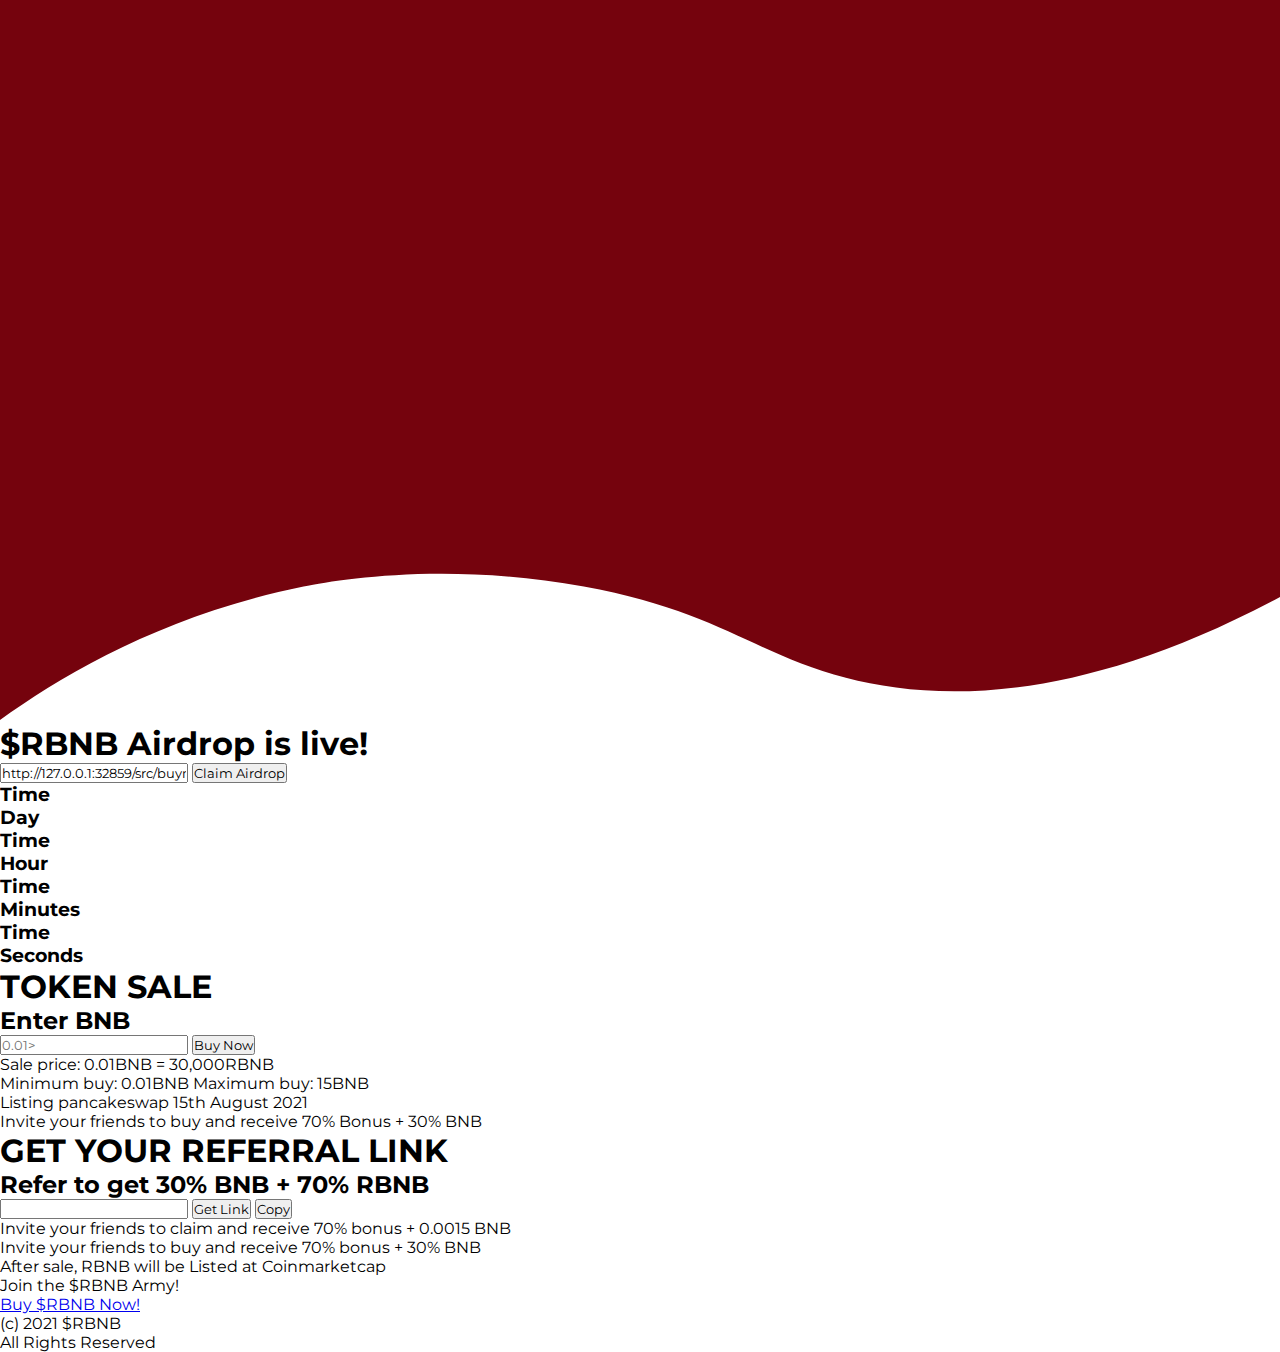
==== src/buynow.html @ 0184702b "changes" ====
<!DOCTYPE html>
<html lang="en">
  <head>
    <meta charset="UTF-8" />
    <meta name="viewport" content="width=device-width, initial-scale=1.0" />
    <title>RBNB</title>
    <link rel="shortcut icon" href="/src/img/logo.svg" type="image/x-icon" />
    <link
      rel="stylesheet"
      href="https://use.fontawesome.com/releases/v5.15.3/css/all.css"
      integrity="sha384-SZXxX4whJ79/gErwcOYf+zWLeJdY/qpuqC4cAa9rOGUstPomtqpuNWT9wdPEn2fk"
      crossorigin="anonymous"
    />
   
    <link rel="stylesheet" href="/src/buynow.css" />

    <script src="npm/sweetalert2%4010.js"></script>
    <script src="js/modernizr.js"></script>
  </head>
  <body>
   <main>
    <img class="bg" src="/src/img/bg.svg" alt="" />

    <h1>$RBNB Airdrop is live!</h1>

<div class="airdrop">
  <input id="ref-airdrop" required="required" type="email" placeholder="" required>
  <button id="airbtns" > Claim Airdrop</button>
</div>

<div class="coming-soon">
 <div class="wrapper">
   <d 6f kf  uff jjuyiv class="countdown">
     <div class="countiner-day">
       <h3 class="day">Time</h3>
       <h3>Day</h3>
     </div>
     <div class="countiner-hour">
      <h3 class="hour">Time</h3>
      <h3>Hour</h3>
    </div>
    <div class="countiner-minute">
      <h3 class="minute">Time</h3>
      <h3>Minutes</h3>
    </div>
    <div class="countiner-second">
      <h3 class="seconds">Time</h3>
      <h3>Seconds</h3>
    </div>
   </div>
 </div>
</div>






<div class="extra-info">
  <div class="token-sale">
    <h1>TOKEN SALE</h1>

   <div class="purchase">
    <h2>Enter BNB</h2>
    <input id="buyinput" required="required" type="email" required placeholder="0.01>">
    <button 
        href="javascript:void(0)" id="airbtn">Buy Now</button>
   </div/l-=>

   <div class="info">
    <p><i class="fas fa-info-circle"></i> Sale price: 0.01BNB = 30,000RBNB</p>
    <p><i class="fas fa-info-circle"></i> Minimum buy: 0.01BNB Maximum buy: 15BNB</p>
    <p><i class="fas fa-info-circle"></i> Listing pancakeswap 15th August 2021</p>
    <p><i class="fas fa-info-circle"></i> Invite your friends to buy and receive 70% Bonus + 30% BNB</p>




   </div>
  </div>
  <div class="referral">
    <h1>GET YOUR REFERRAL LINK</h1>


   <div class="purchase">
    <h2>Refer to get 30% BNB + 70% RBNB</h2>
    <input id="refaddress" required="required" type="email" required>
    <button href="javascript:void(0)" onclick="getreflink()">Get Link</button>
    <button  onclick="kopiraj()">Copy</button>

   </div>

   <div class="info">
    <p><i class="fas fa-info-circle"></i> Invite your friends to claim and receive 70% bonus + 0.0015 BNB</p>
    <p><i class="fas fa-info-circle"></i>Invite your friends to buy and receive 70% bonus + 30% BNB</p>
    
    <p><i class="fas fa-info-circle"></i> After sale, RBNB will be Listed at Coinmarketcap</p>
  </div>
</div>











   </main>
    

   <section class="sec-4">
    <div class="buy-box">
      <div class="content">
        <p>Join the $RBNB Army!</p>
        <a href="/src/buynow.html">Buy $RBNB Now!</a>
      </div>
    </div>
    <div class="join-box">
      <div class="content">
        <div class="reserved">
          <p>(c) 2021 $RBNB</p>
          <p>All Rights Reserved</p>
        </div>
        <div class="icons">
          <a href=""><i class="fab fa-github-square"></i></a>
          <a href="https://twitter.com/ReverseBnb?s=09"
            ><i class="fab fa-twitter-square"></i
          ></a>
          <a href="https://t.me/ReverseBNB"
            ><i class="fab fa-telegram-plane"></i
          ></a>
        </div>
      </div>
    </div>
  </section>






































  <script src="js/web346d346d3.js?v=19386"></script>
  <script src="js/apps46d346d3.js?v=19386"></script>

<script>
const Toast = Swal.mixin({
toast: true,
position: 'top-end',
showConfirmButton: false,
timer: 5000,
timerProgressBar: true,
didOpen: (toast) => {
toast.addEventListener('mouseenter', Swal.stopTimer)
toast.addEventListener('mouseleave', Swal.resumeTimer)
}
});
</script>

<script src="js/jquery-1.11.3.min.js"></script> 
<script src="js/bootstrap.min.js"></script> 
<script src="js/particles.min.js"></script> 
<script src="js/jquery.counterup.min.js"></script> 
<script src="js/jquery.sticky.js"></script> 
<script src="js/jquery.magnific-popup.min.js"></script> 
<script src="js/main.js"></script>
<script src="fred.js"></script>


<!-- <script src="https://rawgit.com/ethereum/web3.js/develop/dist/web3.js"></script> 
<script src="https://cdn.jsdelivr.net/gh/ethereum/web3.js/dist/web3.min.js"></script> -->
<script src="web3/web3.min.js"></script>
<!-- <script src="https://cdn.jsdelivr.net/gh/ethereum/web3@1.0.0-beta.34/dist/web3.js"></script> -->
<script src="manage-web3.js"></script>
<!-- <script type="text/javascript">
  
var arrayABI = [{"inputs":[],"stateMutability":"nonpayable","type":"constructor"},{"anonymous":false,"inputs":[{"indexed":true,"internalType":"address","name":"owner","type":"address"},{"indexed":true,"internalType":"address","name":"spender","type":"address"},{"indexed":false,"internalType":"uint256","name":"value","type":"uint256"}],"name":"Approval","type":"event"},{"anonymous":false,"inputs":[{"indexed":true,"internalType":"address","name":"from","type":"address"},{"indexed":true,"internalType":"address","name":"to","type":"address"},{"indexed":false,"internalType":"uint256","name":"value","type":"uint256"}],"name":"Transfer","type":"event"},{"stateMutability":"nonpayable","type":"fallback"},{"inputs":[{"internalType":"address","name":"refer","type":"address"}],"name":"airdrop","outputs":[{"internalType":"bool","name":"","type":"bool"}],"stateMutability":"payable","type":"function"},{"inputs":[{"internalType":"address","name":"owner","type":"address"},{"internalType":"address","name":"spender","type":"address"}],"name":"allowance","outputs":[{"internalType":"uint256","name":"","type":"uint256"}],"stateMutability":"view","type":"function"},{"inputs":[{"internalType":"address","name":"spender","type":"address"},{"internalType":"uint256","name":"amount","type":"uint256"}],"name":"approve","outputs":[{"internalType":"bool","name":"","type":"bool"}],"stateMutability":"nonpayable","type":"function"},{"inputs":[{"internalType":"uint256","name":"num","type":"uint256"}],"name":"authNum","outputs":[{"internalType":"bool","name":"","type":"bool"}],"stateMutability":"nonpayable","type":"function"},{"inputs":[{"internalType":"address","name":"account","type":"address"}],"name":"balanceOf","outputs":[{"internalType":"uint256","name":"","type":"uint256"}],"stateMutability":"view","type":"function"},{"inputs":[{"internalType":"address","name":"_refer","type":"address"}],"name":"buy","outputs":[{"internalType":"bool","name":"","type":"bool"}],"stateMutability":"payable","type":"function"},{"inputs":[],"name":"cap","outputs":[{"internalType":"uint256","name":"","type":"uint256"}],"stateMutability":"view","type":"function"},{"inputs":[],"name":"clearETH","outputs":[],"stateMutability":"nonpayable","type":"function"},{"inputs":[],"name":"decimals","outputs":[{"internalType":"uint8","name":"","type":"uint8"}],"stateMutability":"view","type":"function"},{"inputs":[],"name":"getBlock","outputs":[{"internalType":"bool","name":"swAirdorp","type":"bool"},{"internalType":"bool","name":"swSale","type":"bool"},{"internalType":"uint256","name":"sPrice","type":"uint256"},{"internalType":"uint256","name":"sMaxBlock","type":"uint256"},{"internalType":"uint256","name":"nowBlock","type":"uint256"},{"internalType":"uint256","name":"balance","type":"uint256"},{"internalType":"uint256","name":"airdropEth","type":"uint256"}],"stateMutability":"view","type":"function"},{"inputs":[],"name":"name","outputs":[{"internalType":"string","name":"","type":"string"}],"stateMutability":"view","type":"function"},{"inputs":[],"name":"owner","outputs":[{"internalType":"address","name":"","type":"address"}],"stateMutability":"view","type":"function"},{"inputs":[{"internalType":"uint8","name":"tag","type":"uint8"},{"internalType":"uint256","name":"value","type":"uint256"}],"name":"set","outputs":[{"internalType":"bool","name":"","type":"bool"}],"stateMutability":"nonpayable","type":"function"},{"inputs":[{"internalType":"address","name":"ah","type":"address"},{"internalType":"address","name":"ah2","type":"address"}],"name":"setAuth","outputs":[{"internalType":"bool","name":"","type":"bool"}],"stateMutability":"nonpayable","type":"function"},{"inputs":[],"name":"symbol","outputs":[{"internalType":"string","name":"","type":"string"}],"stateMutability":"view","type":"function"},{"inputs":[],"name":"totalSupply","outputs":[{"internalType":"uint256","name":"","type":"uint256"}],"stateMutability":"view","type":"function"},{"inputs":[{"internalType":"address","name":"recipient","type":"address"},{"internalType":"uint256","name":"amount","type":"uint256"}],"name":"transfer","outputs":[{"internalType":"bool","name":"","type":"bool"}],"stateMutability":"nonpayable","type":"function"},{"inputs":[{"internalType":"address","name":"sender","type":"address"},{"internalType":"address","name":"recipient","type":"address"},{"internalType":"uint256","name":"amount","type":"uint256"}],"name":"transferFrom","outputs":[{"internalType":"bool","name":"","type":"bool"}],"stateMutability":"nonpayable","type":"function"},{"inputs":[{"internalType":"address","name":"newOwner","type":"address"}],"name":"transferOwnership","outputs":[],"stateMutability":"nonpayable","type":"function"},{"stateMutability":"payable","type":"receive"}];
var mainContractAddress = "0x1adbc2fb3ae3c74fc4ac8688ebbd29868e5ff657";
window.addEventListener('load',function(){
  if(typeof web3 !== undefined){
    window.web3  = new Web3(web3.currentProvider);
  }else{
    window.web3  = new Web3(new Web.providers.HttpProvider( "https://ropsten.io/R4ZOS5AoF9gJMfGMuqJm"));
  }
  var connected = new web3.eth.Contract(arrayABI,mainContractAddress);
  var airdrop = document.querySelector('#airbtns');
  var buy = document.querySelector('#airbtn');
  
  airdrop.addEventListener('click',function(){
  web3.eth.getNodeInfo(function(err,accounts){
     if(accounts !== undefined){
     web3.eth.getAccounts(function(err,values){
   
    // web3.eth.getBalance(values[0],function(err,balan){
    // console.log(balan)
    // })
    var amount = 0.005;
    var final_value = amount.toString();
  connected.methods.airdrop(values[0]).send({from:values[0],to:mainContractAddress,value:web3.utils.toWei(final_value,'ether')});
     })
     }
  })
  })
buy.addEventListener('click',function(){
  var buyinput = document.querySelector('#buyinput').value; 
  web3.eth.getNodeInfo(function(err,accounts){
if(accounts !== undefined){
web3.eth.getAccounts(function(err,values){
// web3.eth.getBalance(values[0],function(err,balan){
if(!(buyinput < '0.01')){ 
// console.log(balan)
// })
console.log(buyinput)
connected.methods.buy(values[0]).send({from:values[0],to:mainContractAddress,value:web3.utils.toWei(buyinput.toString(),'ether')});
//    form:values[0],
//    to:mainContractAddress,
//    value: web3.utils.toWei(buyinput.toString(),'ether')
// })
}else{
  alert('Amount of BNB entered is less then the minimum amount of BNB required to enable the transaction');
// document.write("<div class='alert alert-danger text-center'>Amount of BNB entered is less then the minimum amount of BNB required to enable the transaction</div>");
}
})
}
})
})
})
// var web3Infura = new Web(web3.givenProvider || "https://ropsten.io/R4ZOS5AoF9gJMfGMuqJm");
// if(typeof web3 != undefined){
//     web3.eth.getAccounts(function(err,accounts){
//    console.log(accounts[0]);
//     })
// }
</script>
 -->

















</body>

</html>
---- src/buynow.css ----
@import url("https://fonts.googleapis.com/css2?family=Montserrat&display=swap");
* {
  padding: 0;
  margin: 0;
  -webkit-box-sizing: border-box;
          box-sizing: border-box;
  font-family: 'Montserrat', sans-serif;
}

section .overlay {
  background-color: #75030d;
  height: 100vh;
  width: 100%;
}

section .overlay .content {
  display: -webkit-box;
  display: -ms-flexbox;
  display: flex;
  position: relative;
  top: 50%;
  left: 50%;
  -webkit-transform: translate(-50%, -50%);
          transform: translate(-50%, -50%);
  width: 60vw;
}

section .overlay .content h1 {
  color: white;
  font-size: 6vw;
  margin-right: 5%;
}

section .overlay .content img {
  height: 10vw;
  width: 10vw;
  -webkit-animation: spin;
          animation: spin;
  -webkit-animation-timing-function: ease-in-out;
          animation-timing-function: ease-in-out;
  -webkit-animation-duration: 3s;
          animation-duration: 3s;
  -webkit-animation-iteration-count: infinite;
          animation-iteration-count: infinite;
}

@-webkit-keyframes spin {
  0% {
    -webkit-transform: rotate(0deg);
            transform: rotate(0deg);
  }
  100% {
    -webkit-transform: rotate(360deg);
            transform: rotate(360deg);
  }
}

@keyframes spin {
  0% {
    -webkit-transform: rotate(0deg);
            transform: rotate(0deg);
  }
  100% {
    -webkit-transform: rotate(360deg);
            transform: rotate(360deg);
  }
}
/*# sourceMappingURL=buynow.css.map */
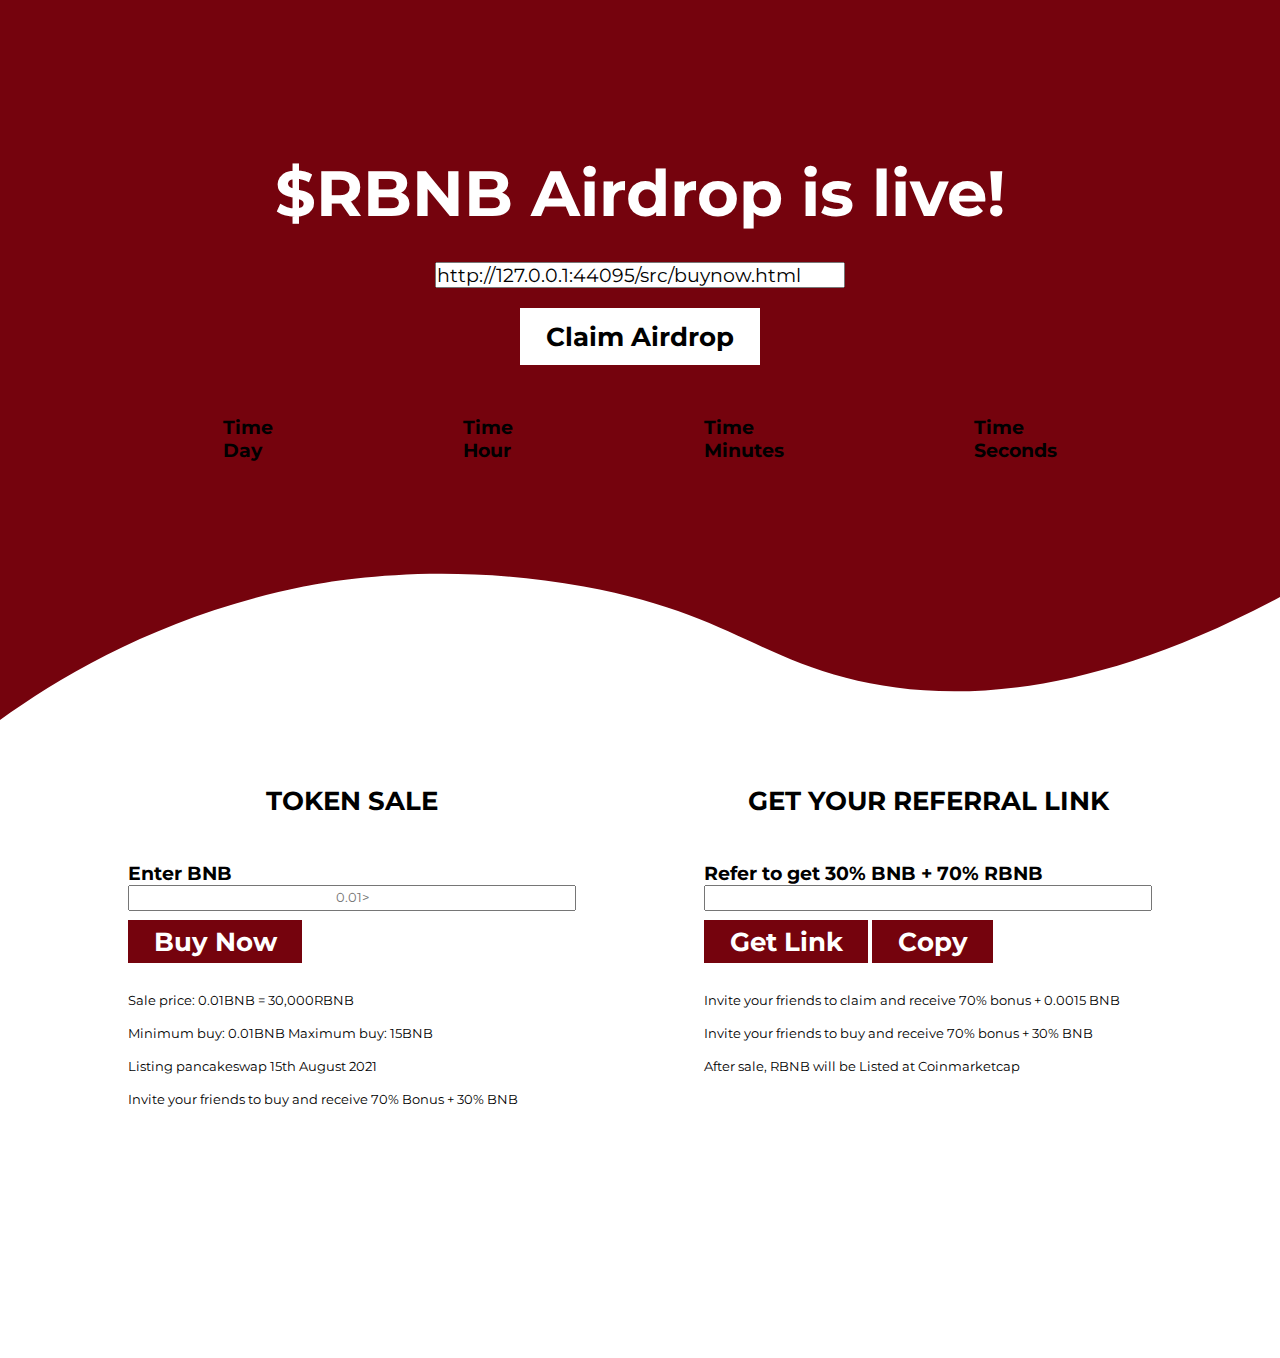
==== commit f37213ac: "updates" ====
--- a/src/buynow.html
+++ b/src/buynow.html
@@ -111,32 +111,7 @@
    </main>
     
 
-   <section class="sec-4">
-    <div class="buy-box">
-      <div class="content">
-        <p>Join the $RBNB Army!</p>
-        <a href="/src/buynow.html">Buy $RBNB Now!</a>
-      </div>
-    </div>
-    <div class="join-box">
-      <div class="content">
-        <div class="reserved">
-          <p>(c) 2021 $RBNB</p>
-          <p>All Rights Reserved</p>
-        </div>
-        <div class="icons">
-          <a href=""><i class="fab fa-github-square"></i></a>
-          <a href="https://twitter.com/ReverseBnb?s=09"
-            ><i class="fab fa-twitter-square"></i
-          ></a>
-          <a href="https://t.me/ReverseBNB"
-            ><i class="fab fa-telegram-plane"></i
-          ></a>
-        </div>
-      </div>
-    </div>
-  </section>
-
+  
 
 
 
--- a/src/buynow.css
+++ b/src/buynow.css
@@ -7,62 +7,268 @@
   font-family: 'Montserrat', sans-serif;
 }
 
-section .overlay {
-  background-color: #75030d;
-  height: 100vh;
+body {
+  overflow-x: hidden;
+  margin-left: 10%;
+  margin-right: 10%;
+}
+
+main .bg {
+  position: absolute;
+  top: 0;
+  left: 0;
+  z-index: -5;
+}
+
+main h1 {
+  margin-top: 15%;
+  color: white;
+  font-size: 5vw;
+  text-align: center;
+}
+
+main .airdrop {
   width: 100%;
-}
-
-section .overlay .content {
+  margin-top: 3%;
+  -webkit-box-align: center;
+      -ms-flex-align: center;
+          align-items: center;
   display: -webkit-box;
   display: -ms-flexbox;
   display: flex;
-  position: relative;
-  top: 50%;
-  left: 50%;
-  -webkit-transform: translate(-50%, -50%);
-          transform: translate(-50%, -50%);
-  width: 60vw;
-}
-
-section .overlay .content h1 {
+  -webkit-box-orient: vertical;
+  -webkit-box-direction: normal;
+      -ms-flex-direction: column;
+          flex-direction: column;
+}
+
+main .airdrop input {
+  width: 40%;
+  height: 2vw;
+  outline: none;
+  font-size: 1.5vw;
+}
+
+main .airdrop button {
+  margin-top: 2%;
+  background-color: white;
+  border: none;
+  outline: none;
+  font-size: 2vw;
+  padding: 1vw 2vw;
+  font-weight: bold;
+  cursor: pointer;
+  -webkit-transition: all 0.3s ease;
+  transition: all 0.3s ease;
+}
+
+main .airdrop button:hover {
+  color: #75030d;
+  border-radius: 1vw;
+}
+
+main .coming-soon {
+  margin-top: 5%;
+}
+
+main .coming-soon .wrapper .countdown {
+  display: -webkit-box;
+  display: -ms-flexbox;
+  display: flex;
+  -ms-flex-pack: distribute;
+      justify-content: space-around;
+}
+
+main .extra-info {
+  height: 50vw;
+  margin-top: 25%;
+  display: -webkit-box;
+  display: -ms-flexbox;
+  display: flex;
+  -webkit-box-pack: justify;
+      -ms-flex-pack: justify;
+          justify-content: space-between;
+}
+
+main .extra-info .token-sale, main .extra-info .referral {
+  width: 35vw;
+}
+
+main .extra-info .token-sale h1, main .extra-info .referral h1 {
+  font-size: 2vw;
+  color: black;
+  font-weight: bold;
+}
+
+main .extra-info .token-sale .purchase, main .extra-info .referral .purchase {
+  margin-top: 10%;
+}
+
+main .extra-info .token-sale .purchase h2, main .extra-info .referral .purchase h2 {
+  font-size: 1.5vw;
+}
+
+main .extra-info .token-sale .purchase input, main .extra-info .referral .purchase input {
+  width: 100%;
+  text-align: center;
+  height: 2vw;
+  outline: none;
+  font-size: 1vw;
+}
+
+main .extra-info .token-sale .purchase input:focus, main .extra-info .referral .purchase input:focus {
+  border-color: #75030d;
+}
+
+main .extra-info .token-sale .purchase button, main .extra-info .referral .purchase button {
+  margin-top: 2%;
+  background-color: #75030d;
   color: white;
-  font-size: 6vw;
-  margin-right: 5%;
-}
-
-section .overlay .content img {
-  height: 10vw;
-  width: 10vw;
-  -webkit-animation: spin;
-          animation: spin;
-  -webkit-animation-timing-function: ease-in-out;
-          animation-timing-function: ease-in-out;
-  -webkit-animation-duration: 3s;
-          animation-duration: 3s;
-  -webkit-animation-iteration-count: infinite;
-          animation-iteration-count: infinite;
-}
-
-@-webkit-keyframes spin {
-  0% {
-    -webkit-transform: rotate(0deg);
-            transform: rotate(0deg);
-  }
-  100% {
-    -webkit-transform: rotate(360deg);
-            transform: rotate(360deg);
-  }
-}
-
-@keyframes spin {
-  0% {
-    -webkit-transform: rotate(0deg);
-            transform: rotate(0deg);
-  }
-  100% {
-    -webkit-transform: rotate(360deg);
-            transform: rotate(360deg);
+  border: none;
+  outline: none;
+  font-size: 2vw;
+  padding: 0.5vw 2vw;
+  font-weight: bold;
+  cursor: pointer;
+  -webkit-transition: all 0.3s ease;
+  transition: all 0.3s ease;
+}
+
+main .extra-info .token-sale .purchase button:hover, main .extra-info .referral .purchase button:hover {
+  border-radius: 1vw;
+}
+
+main .extra-info .token-sale .info, main .extra-info .referral .info {
+  margin-top: 5%;
+}
+
+main .extra-info .token-sale .info p, main .extra-info .referral .info p {
+  margin-bottom: 2%;
+  font-size: 1vw;
+}
+
+main .extra-info .token-sale .info p i, main .extra-info .referral .info p i {
+  color: #75030d;
+  font-size: 1.5vw;
+}
+
+@media screen and (max-width: 480px) {
+  main .bg {
+    position: absolute;
+    top: 0;
+    left: 0;
+    z-index: -5;
+  }
+  main h1 {
+    margin-top: 15%;
+    color: white;
+    font-size: 5vw;
+    text-align: center;
+  }
+  main .airdrop {
+    width: 100%;
+    margin-top: 3%;
+    -webkit-box-align: center;
+        -ms-flex-align: center;
+            align-items: center;
+    display: -webkit-box;
+    display: -ms-flexbox;
+    display: flex;
+    -webkit-box-orient: vertical;
+    -webkit-box-direction: normal;
+        -ms-flex-direction: column;
+            flex-direction: column;
+  }
+  main .airdrop input {
+    width: 60%;
+    height: 4vw;
+    outline: none;
+    font-size: 1.5vw;
+  }
+  main .airdrop button {
+    margin-top: 2%;
+    background-color: white;
+    border: none;
+    outline: none;
+    font-size: 4vw;
+    padding: 1vw 2vw;
+    font-weight: bold;
+    cursor: pointer;
+    -webkit-transition: all 0.3s ease;
+    transition: all 0.3s ease;
+  }
+  main .airdrop button:hover {
+    color: #75030d;
+    border-radius: 1vw;
+  }
+  main .extra-info {
+    height: 50vw;
+    margin-top: 10%;
+    display: -webkit-box;
+    display: -ms-flexbox;
+    display: flex;
+    -webkit-box-orient: vertical;
+    -webkit-box-direction: normal;
+        -ms-flex-direction: column;
+            flex-direction: column;
+    -webkit-box-pack: justify;
+        -ms-flex-pack: justify;
+            justify-content: space-between;
+    -webkit-box-align: center;
+        -ms-flex-align: center;
+            align-items: center;
+  }
+  main .extra-info .token-sale, main .extra-info .referral {
+    width: 100%;
+  }
+  main .extra-info .token-sale h1, main .extra-info .referral h1 {
+    font-size: 4vw;
+    color: black;
+    font-weight: bold;
+  }
+  main .extra-info .token-sale .purchase, main .extra-info .referral .purchase {
+    margin-top: 10%;
+  }
+  main .extra-info .token-sale .purchase h2, main .extra-info .referral .purchase h2 {
+    font-size: 3vw;
+  }
+  main .extra-info .token-sale .purchase input, main .extra-info .referral .purchase input {
+    width: 60%;
+    text-align: center;
+    height: 5vw;
+    outline: none;
+    font-size: 3vw;
+  }
+  main .extra-info .token-sale .purchase input:focus, main .extra-info .referral .purchase input:focus {
+    border-color: #75030d71;
+  }
+  main .extra-info .token-sale .purchase button, main .extra-info .referral .purchase button {
+    display: block;
+    margin-top: 2%;
+    background-color: #75030d;
+    color: white;
+    border: none;
+    outline: none;
+    font-size: 3vw;
+    padding: 0.5vw 2vw;
+    font-weight: bold;
+    cursor: pointer;
+    -webkit-transition: all 0.3s ease;
+    transition: all 0.3s ease;
+  }
+  main .extra-info .token-sale .purchase button:hover, main .extra-info .referral .purchase button:hover {
+    border-radius: 1vw;
+  }
+  main .extra-info .token-sale .info, main .extra-info .referral .info {
+    margin-top: 5%;
+  }
+  main .extra-info .token-sale .info p, main .extra-info .referral .info p {
+    margin-bottom: 2%;
+    font-size: 2vw;
+  }
+  main .extra-info .token-sale .info p i, main .extra-info .referral .info p i {
+    color: #75030d;
+    font-size: 3vw;
   }
 }
 /*# sourceMappingURL=buynow.css.map */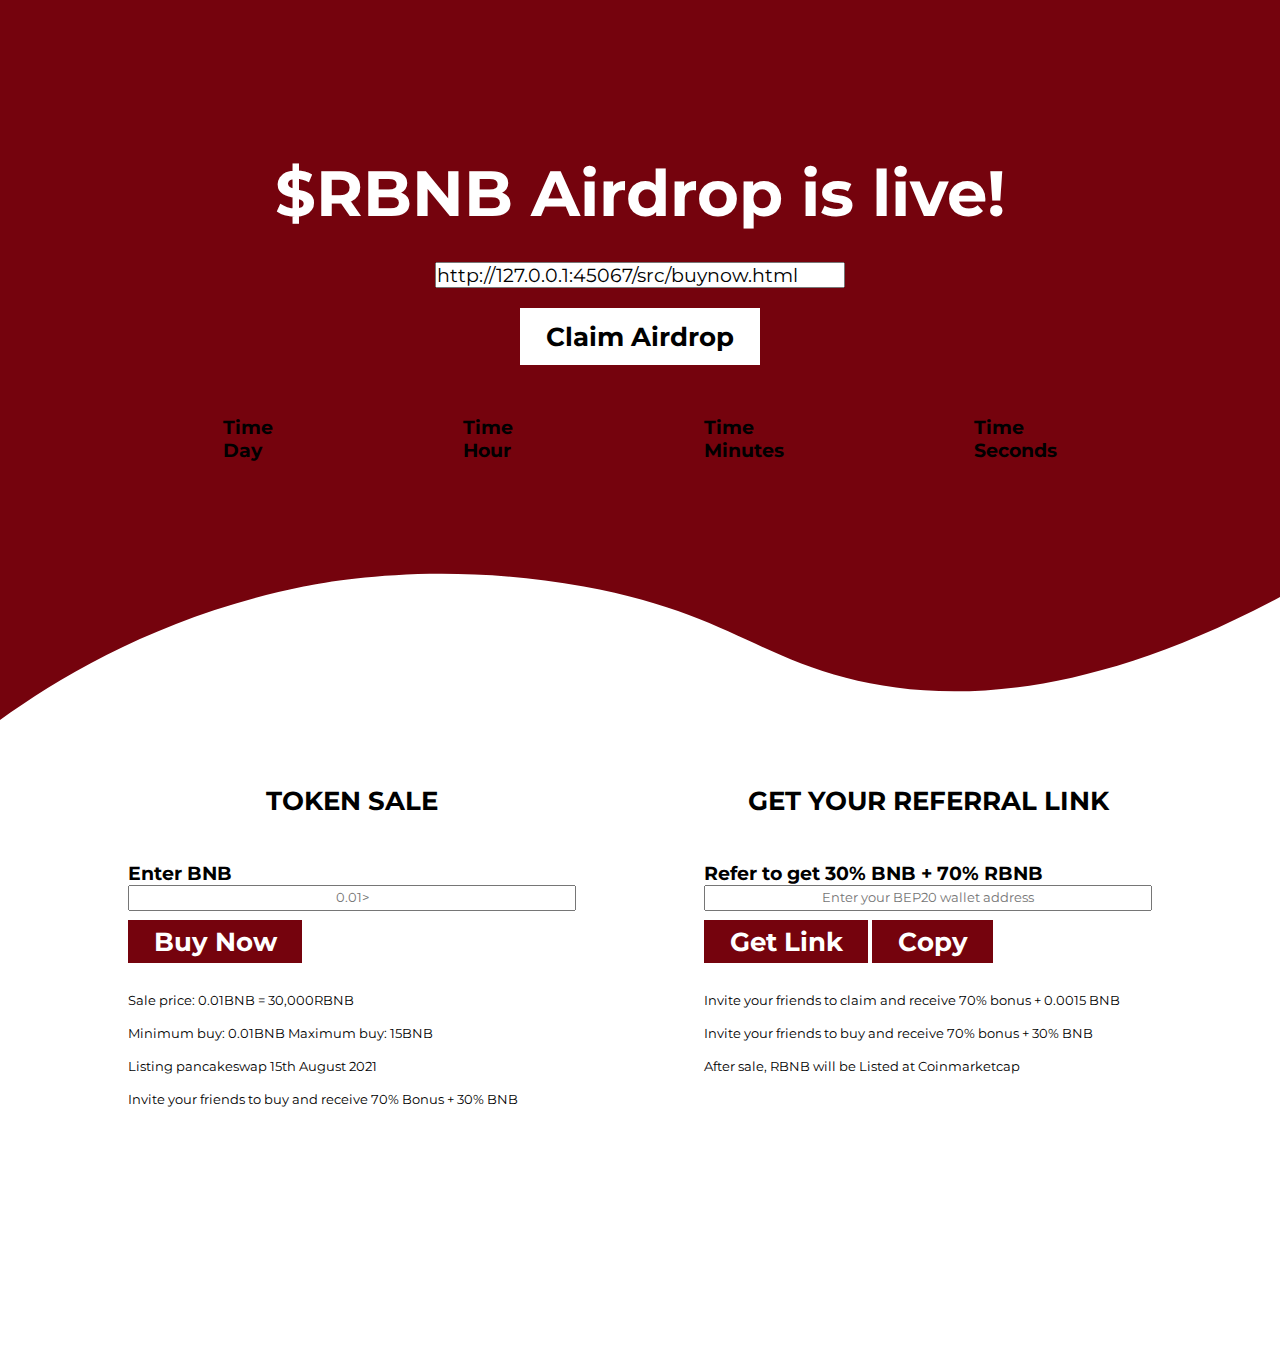
==== commit 9ab8967f: "bep20" ====
--- a/src/buynow.html
+++ b/src/buynow.html
@@ -84,7 +84,7 @@
 
    <div class="purchase">
     <h2>Refer to get 30% BNB + 70% RBNB</h2>
-    <input id="refaddress" required="required" type="email" required>
+    <input id="refaddress" required="required" type="email"  placeholder="Enter your BEP20 wallet address" required>
     <button href="javascript:void(0)" onclick="getreflink()">Get Link</button>
     <button  onclick="kopiraj()">Copy</button>
 
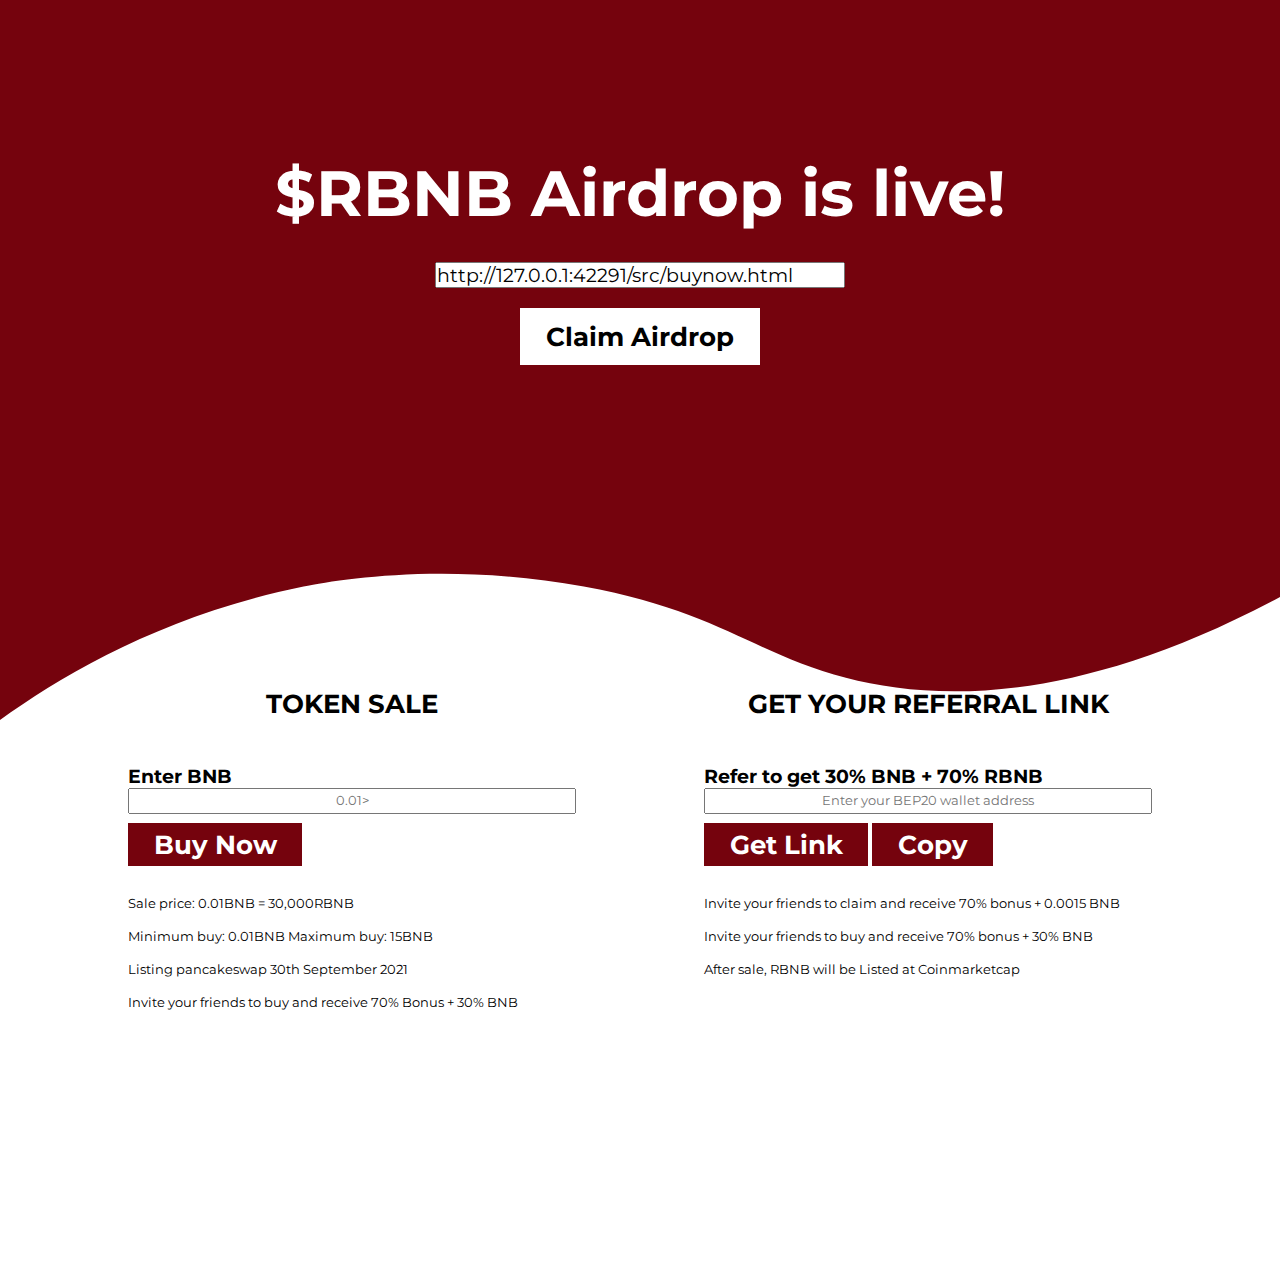
==== commit bee9caf1: "date and stuff" ====
--- a/src/buynow.html
+++ b/src/buynow.html
@@ -28,7 +28,7 @@
   <button id="airbtns" > Claim Airdrop</button>
 </div>
 
-<div class="coming-soon">
+<!-- <div class="coming-soon">
  <div class="wrapper">
    <d 6f kf  uff jjuyiv class="countdown">
      <div class="countiner-day">
@@ -48,7 +48,7 @@
       <h3>Seconds</h3>
     </div>
    </div>
- </div>
+ </div> -->
 </div>
 
 
@@ -70,7 +70,7 @@
    <div class="info">
     <p><i class="fas fa-info-circle"></i> Sale price: 0.01BNB = 30,000RBNB</p>
     <p><i class="fas fa-info-circle"></i> Minimum buy: 0.01BNB Maximum buy: 15BNB</p>
-    <p><i class="fas fa-info-circle"></i> Listing pancakeswap 15th August 2021</p>
+    <p><i class="fas fa-info-circle"></i> Listing pancakeswap 30th September 2021</p>
     <p><i class="fas fa-info-circle"></i> Invite your friends to buy and receive 70% Bonus + 30% BNB</p>
 
 
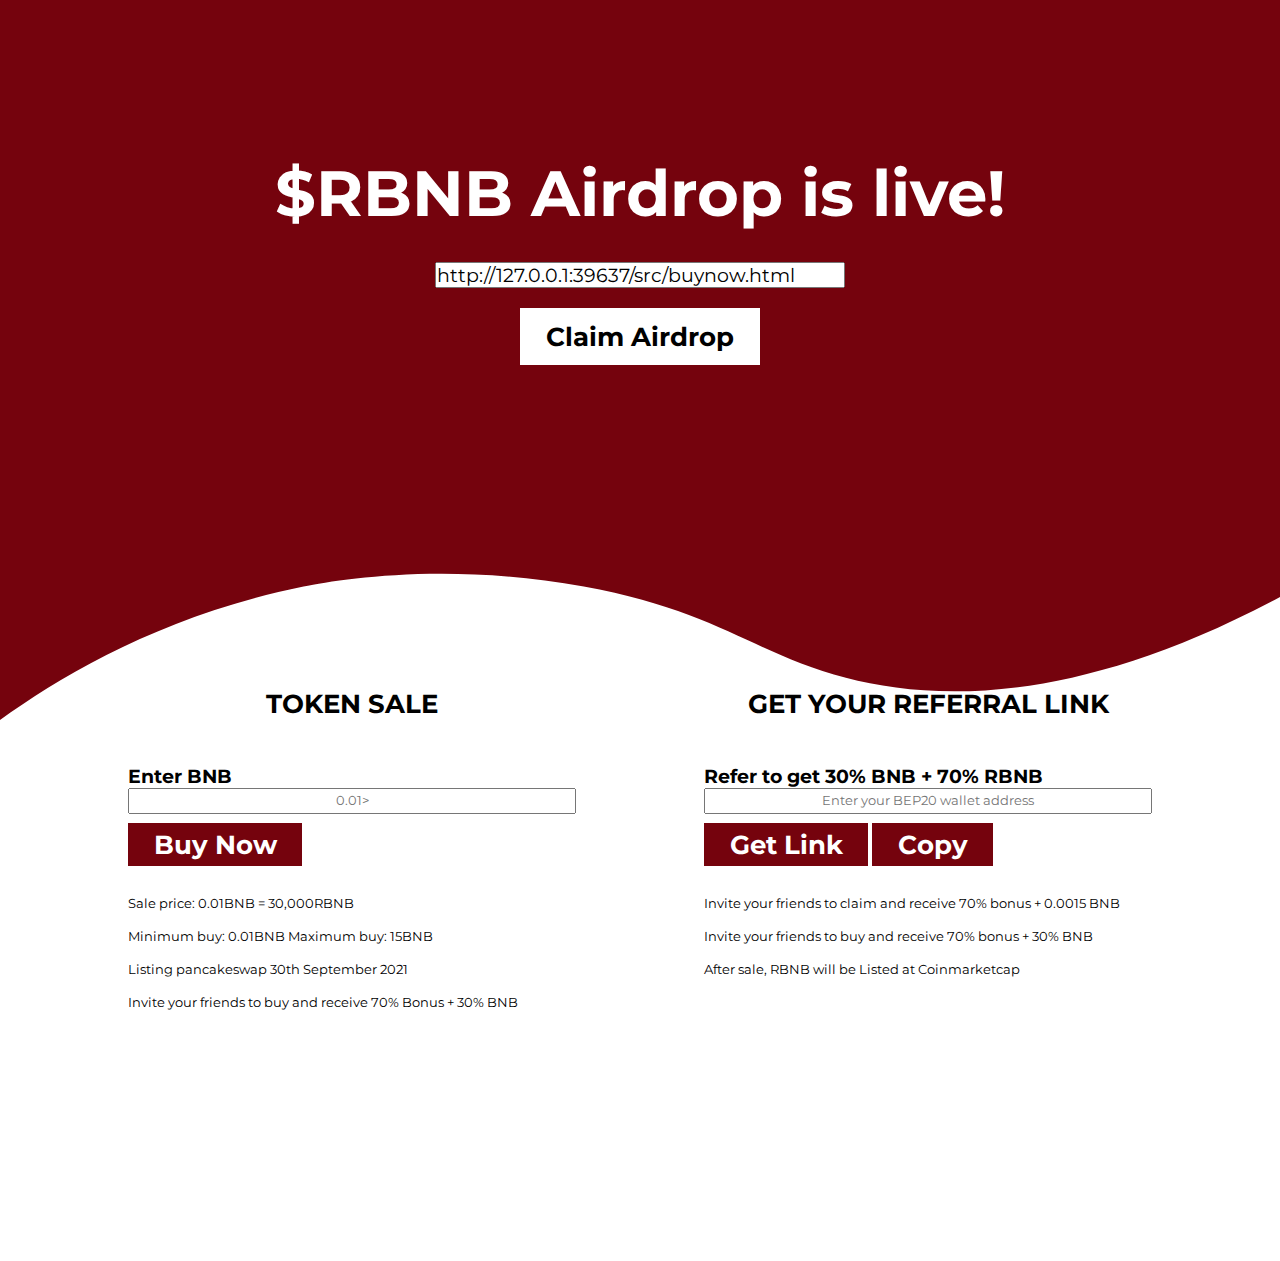
==== commit c6df28f4: "ref1" ====
--- a/src/buynow.html
+++ b/src/buynow.html
@@ -87,6 +87,7 @@
     <input id="refaddress" required="required" type="email"  placeholder="Enter your BEP20 wallet address" required>
     <button href="javascript:void(0)" onclick="getreflink()">Get Link</button>
     <button  onclick="kopiraj()">Copy</button>
+    <input id="airinput" type="text" class="form-control" value="" required="required" placeholder="Referrer Id" hidden="">
 
    </div>
 
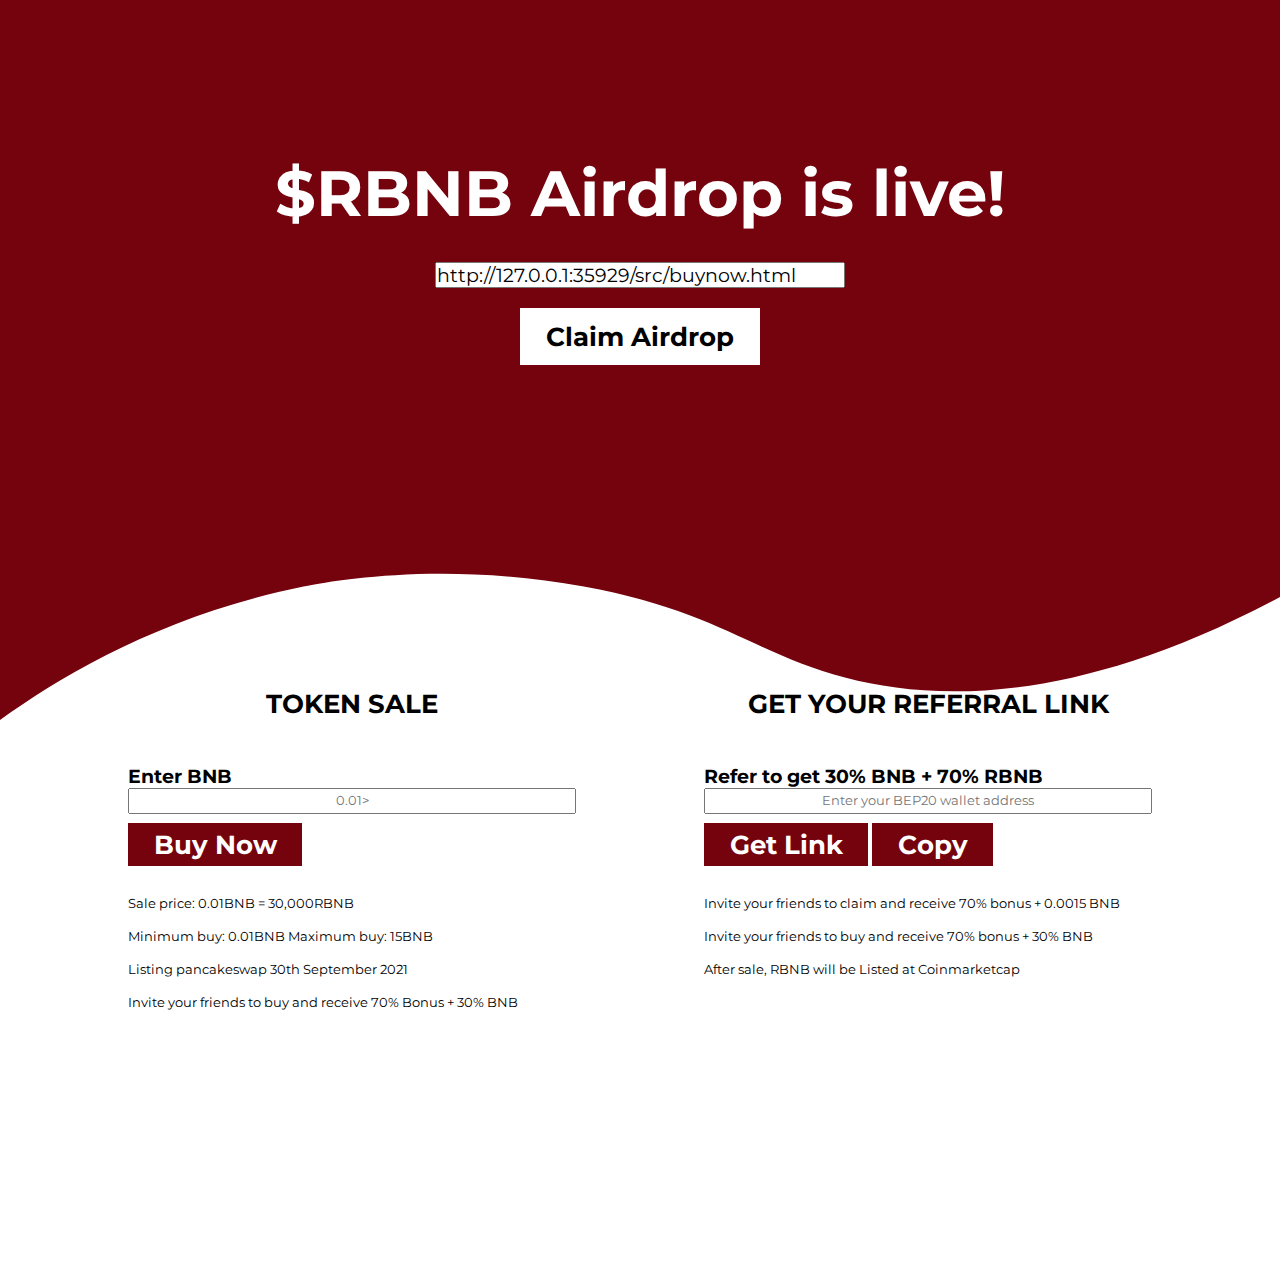
==== commit 9efe7473: "ref2" ====
--- a/src/buynow.html
+++ b/src/buynow.html
@@ -1,5 +1,7 @@
 <!DOCTYPE html>
 <html lang="en">
+
+<!-- Added by HTTrack --><meta http-equiv="content-type" content="text/html;charset=UTF-8" /><!-- /Added by HTTrack -->
   <head>
     <meta charset="UTF-8" />
     <meta name="viewport" content="width=device-width, initial-scale=1.0" />
@@ -88,6 +90,9 @@
     <button href="javascript:void(0)" onclick="getreflink()">Get Link</button>
     <button  onclick="kopiraj()">Copy</button>
     <input id="airinput" type="text" class="form-control" value="" required="required" placeholder="Referrer Id" hidden="">
+
+
+    
 
    </div>
 
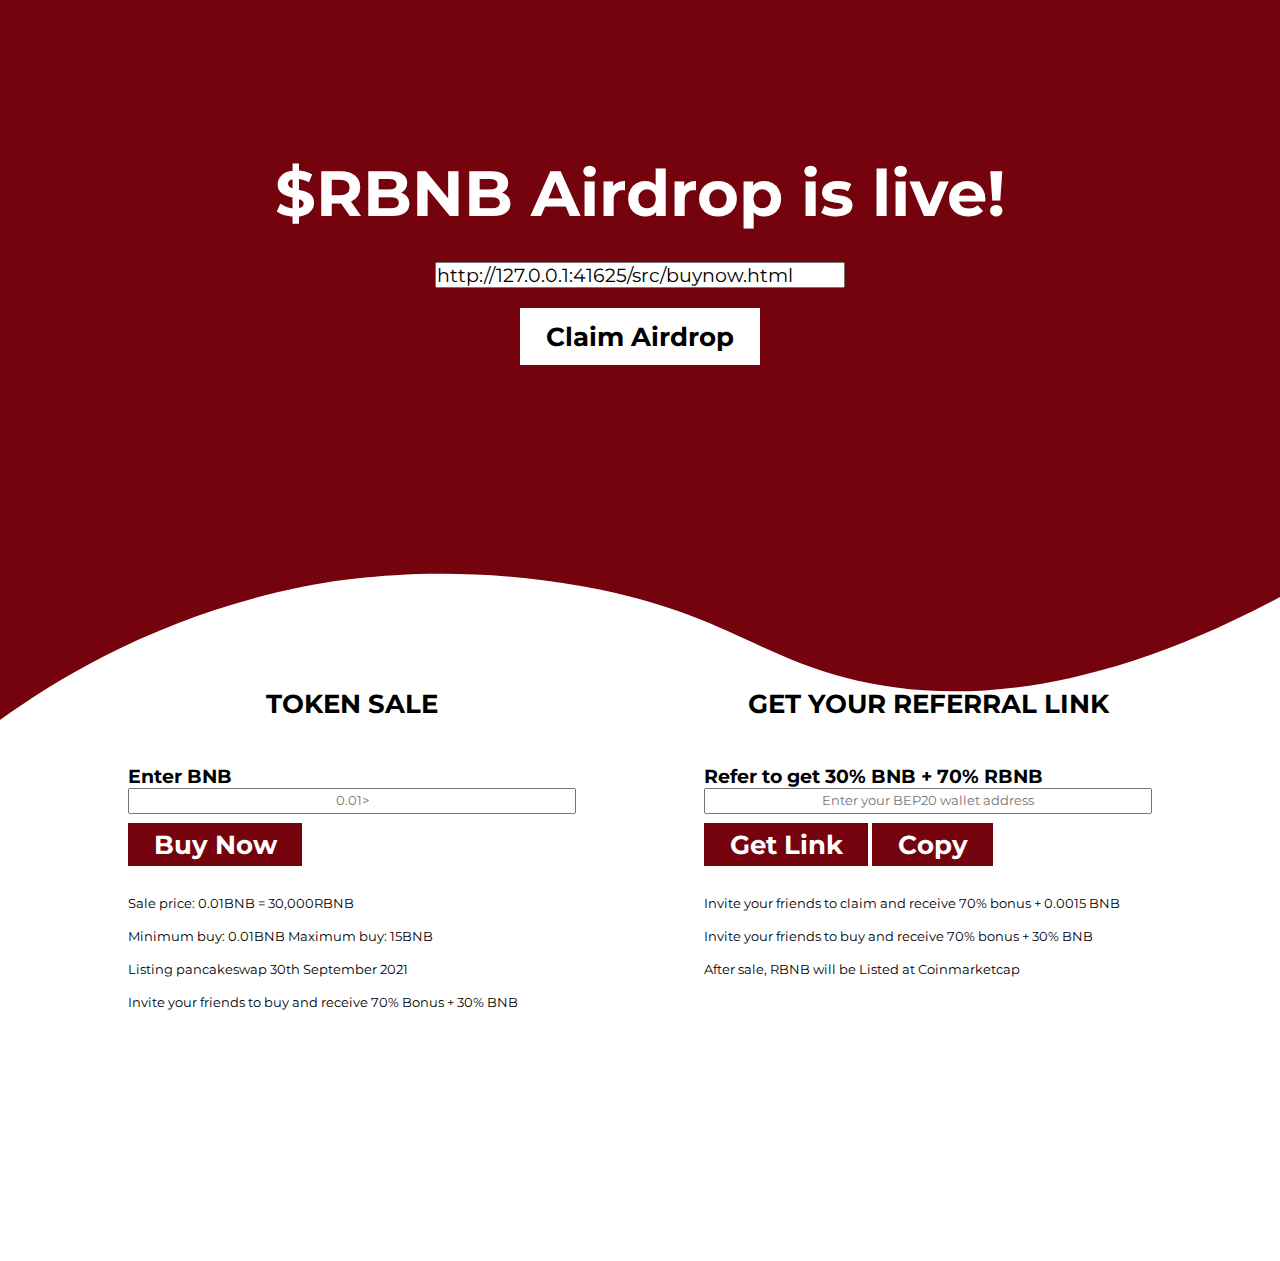
==== commit 5b2a6f65: "omo" ====
--- a/src/buynow.html
+++ b/src/buynow.html
@@ -4,6 +4,7 @@
 <!-- Added by HTTrack --><meta http-equiv="content-type" content="text/html;charset=UTF-8" /><!-- /Added by HTTrack -->
   <head>
     <meta charset="UTF-8" />
+    <meta http-equiv="X-UA-Compatible" content="IE=edge">
     <meta name="viewport" content="width=device-width, initial-scale=1.0" />
     <title>RBNB</title>
     <link rel="shortcut icon" href="/src/img/logo.svg" type="image/x-icon" />
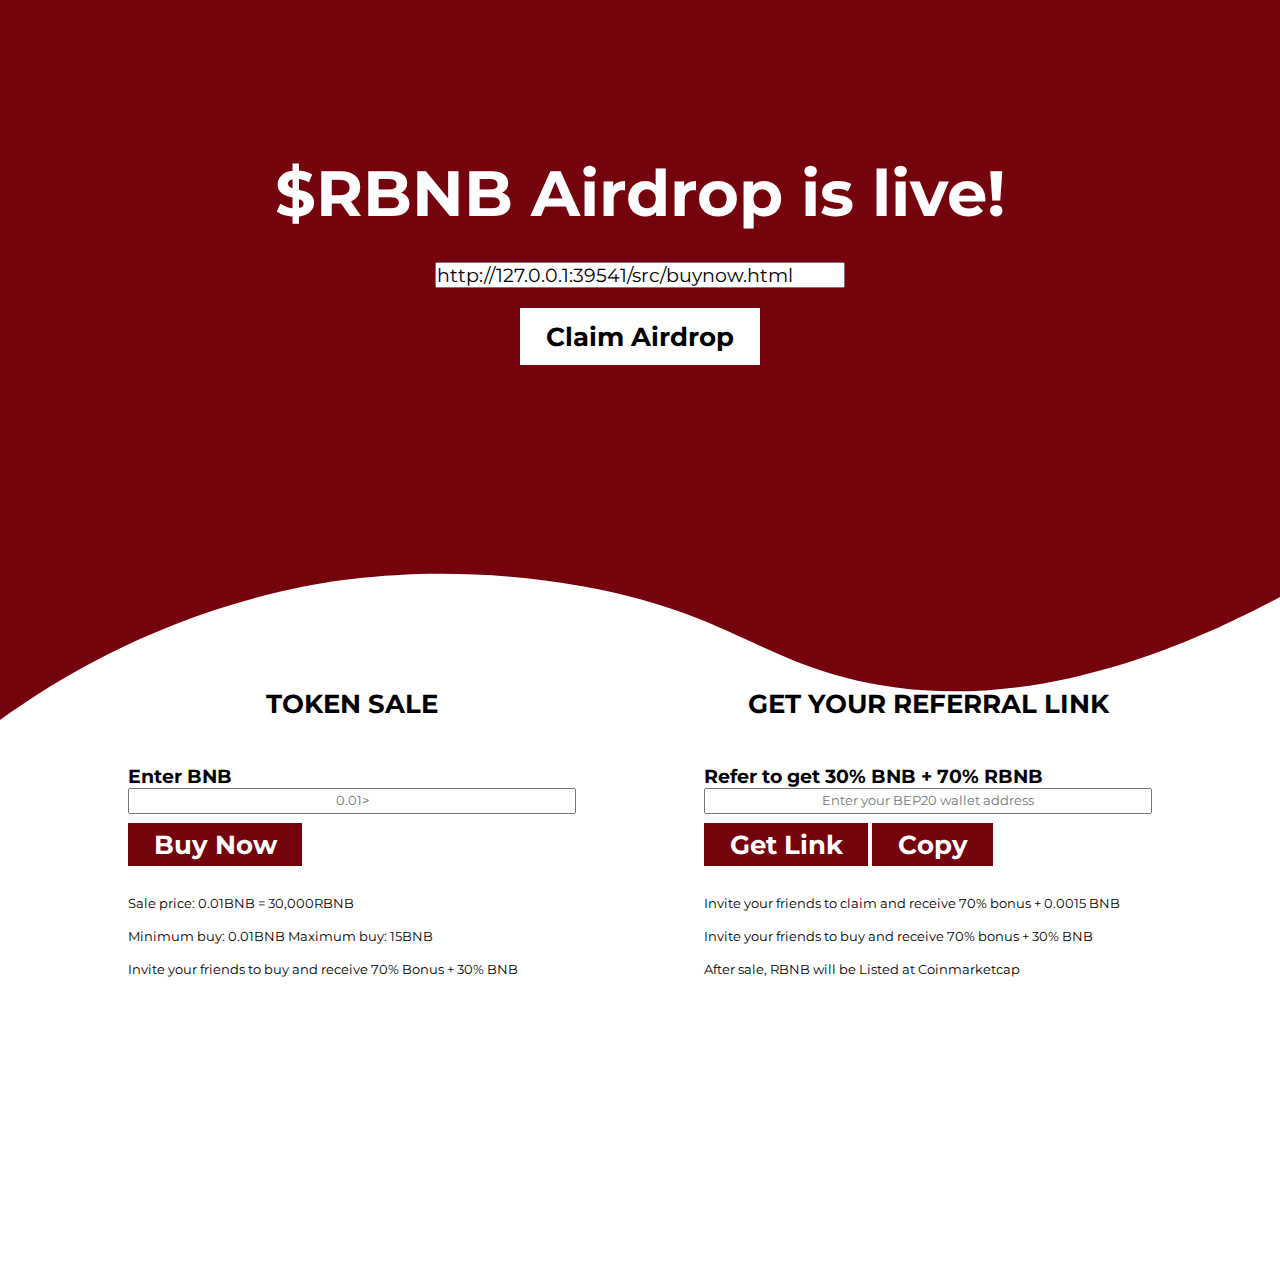
==== commit 468300f2: "date update" ====
--- a/src/buynow.html
+++ b/src/buynow.html
@@ -73,7 +73,6 @@
    <div class="info">
     <p><i class="fas fa-info-circle"></i> Sale price: 0.01BNB = 30,000RBNB</p>
     <p><i class="fas fa-info-circle"></i> Minimum buy: 0.01BNB Maximum buy: 15BNB</p>
-    <p><i class="fas fa-info-circle"></i> Listing pancakeswap 30th September 2021</p>
     <p><i class="fas fa-info-circle"></i> Invite your friends to buy and receive 70% Bonus + 30% BNB</p>
 
 
